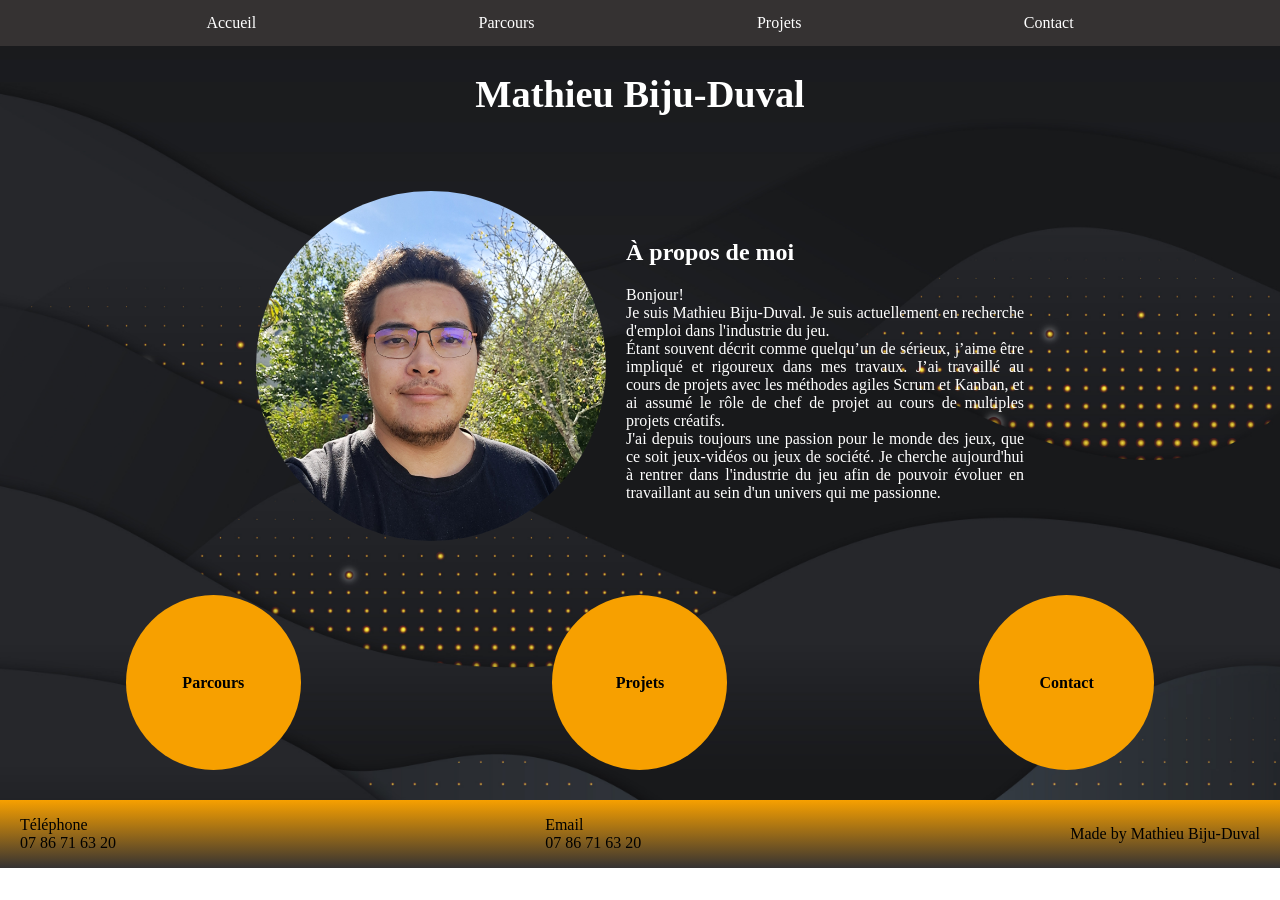
==== index.html @ df8ddd4e "index base done" ====
<!DOCTYPE html>
<html lang="en">
  <head>
    <meta charset="UTF-8">
    <meta name="viewport" content="width=device-width, initial-scale=1.0">
    <meta http-equiv="X-UA-Compatible" content="ie=edge">
    <title>My Website</title>
    <link rel="stylesheet" href="./style.css">
    <link rel="icon" href="./favicon.ico" type="image/x-icon">
  </head>
  <body>
    <header>
      
      <nav>
        <ul>
          <li><a href="./index.html">Accueil</a></li>
          <li><a href="./parcours.html">Parcours</a></li>
          <li><a href="./projets.html">Projets</a></li>
          <li><a href="./contact.html">Contact</a></li>
        </ul>
      </nav>
    <main>
      <div class="title">
        <h1>Mathieu Biju-Duval</h1>
      </div>
        
        <div class="section1">
          
          <div class="presentation">
            <div class="presentationImg">
              <img src="./images/profile.jpg" alt="Photo de profil" class="profile-image">
            </div>
            <div class="presentationTxt">
              <h2>À propos de moi</h2>
              <p>Bonjour!
              <br>Je suis Mathieu Biju-Duval. Je suis actuellement en recherche d'emploi dans l'industrie du jeu.
              <br>Étant souvent décrit comme quelqu’un de sérieux, j’aime être impliqué et rigoureux dans mes travaux. J’ai travaillé au cours de projets avec les méthodes agiles Scrum et Kanban, et ai assumé le rôle de chef de projet au cours de multiples projets créatifs.
              <br>J'ai depuis toujours une passion pour le monde des jeux, que ce soit jeux-vidéos ou jeux de société. Je cherche aujourd'hui à rentrer dans l'industrie du jeu afin de pouvoir évoluer en travaillant au sein d'un univers qui me passionne.
              </p>
            </div>
          </div>
        </div>
        <div class="links">
          <a href="./index.html">
            <div class="circle-text">
              <p>Parcours</p>
            </div>
          </a>
          <a href="./index.html">
            <div class="circle-text">
              <p>Projets</p>
            </div>
          </a>
          <a href="./index.html">
            <div class="circle-text">
              <p>Contact</p>
            </div>
          </a>
        </div>
    </main>
    <script src="index.js"></script>
    <footer>



      <div class="footer-cont">

        <div class="left">
          <p>Téléphone<br>07 86 71 63 20</p>
        </div>

        <div class="middle">
          <p>Email<br>07 86 71 63 20</p>
        </div> 

        <div class="right">
          <p>Made by Mathieu Biju-Duval</p>
        </div>

      </div>
    </footer>
  </body>
</html>
---- style.css ----
/* -------------- Header -------------------*/
ul {
  list-style-type: none;
  margin: 0;
  padding: 0;
  overflow: hidden;
  background-color: rgb(53, 50, 50);
  display: flex;
  justify-content: space-evenly;
  align-items: center;
}

ul li a {
  display: block;
  color: white;
  text-align: center;
  padding: 14px 16px;
  text-decoration: none;
}

ul li a:hover {
  background-color: rgb(247, 160, 0);
}
/* -------------- Body -------------------*/
/* background */
body{
    margin: 0;
    background-image: url("./images/background.jpg");
    background-position: center;
    background-repeat: no-repeat;
    background-size: cover;
}

.title{
    display: flex;
    justify-content: center; /* Center horizontally */
    align-items: center;    /* Center vertically */
    color: white;
    font-size: larger;
    font-weight: bolder;
}

/* alignement et marges 
.section1{
    margin-left: 20px;
    margin-right: 20px;
}*/

.presentation {
    margin: 50px 20%;
    display: flex;
    justify-content: space-evenly; /* Center horizontally */
    align-items: center;    /* Center vertically */
    overflow:auto;
}

/* img cercle */
.profile-image {
    width: 350px;
    height: 350px;
    border-radius: 50%;
    object-fit: cover;
}
/* txt */
.presentationTxt{
    margin: auto;
    margin-left: 20px;
    text-align: justify;
    color: white;
}

/* liens de navigation*/
.links {
    display: flex;
    justify-content: space-evenly; /* Center horizontally */
    align-items: center;    /* Center vertically */
    overflow:auto;
}
.links>a{
    margin: auto;
    text-decoration: none;
}

.circle-text {
  width: 175px;
  aspect-ratio: 1;
  background-color: rgb(247, 160, 0);
  border-radius: 50%;
  color: black;
  
  /* Centers text vertically and horizontally */
  display: flex;
  align-items: center;
  justify-content: center;
  
  font-weight: bold;
}


/* --------------footer -------------------*/
footer{
    margin-top: 30px;
    background: linear-gradient(180deg,rgb(247, 160, 0),rgb(53, 50, 50) );
    width: 100%;
}

.footer-cont{
    display: flex;
    width: 100%;
    flex-direction: row;
    color: black;
}
.left{
    align-self: left;
    margin: auto;
    margin-left: 20px;
}
.middle{
    align-self: middle;
    margin: auto;
}
.right{
    align-self: right;
    margin: auto;
    margin-right: 20px;
}
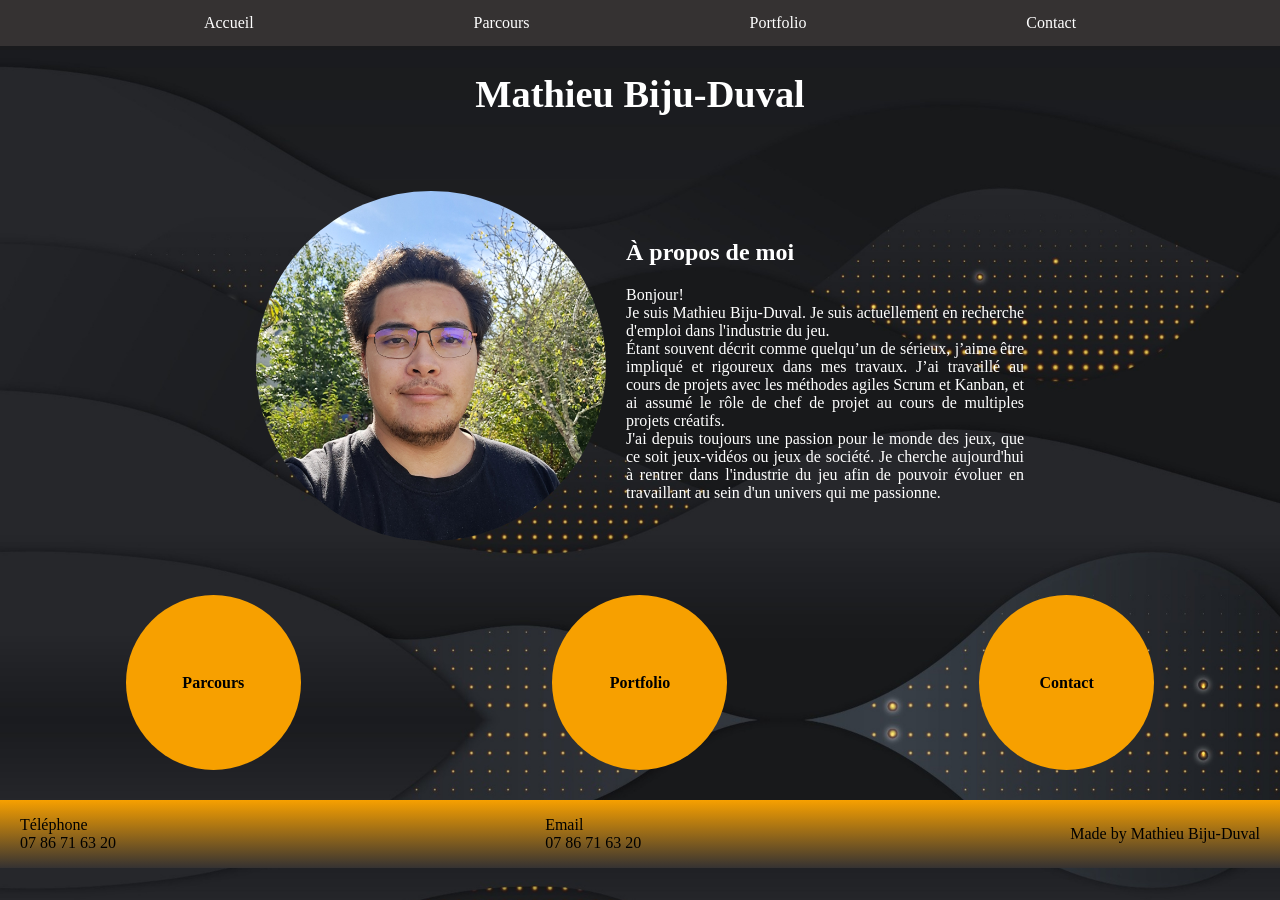
==== commit f31fa19f: "portoflio progress" ====
--- a/index.html
+++ b/index.html
@@ -4,65 +4,59 @@
     <meta charset="UTF-8">
     <meta name="viewport" content="width=device-width, initial-scale=1.0">
     <meta http-equiv="X-UA-Compatible" content="ie=edge">
-    <title>My Website</title>
+    <title>Index Mathieu Biju-Duval</title>
     <link rel="stylesheet" href="./style.css">
     <link rel="icon" href="./favicon.ico" type="image/x-icon">
   </head>
   <body>
     <header>
-      
       <nav>
         <ul>
           <li><a href="./index.html">Accueil</a></li>
           <li><a href="./parcours.html">Parcours</a></li>
-          <li><a href="./projets.html">Projets</a></li>
+          <li><a href="./portfolio.html">Portfolio</a></li>
           <li><a href="./contact.html">Contact</a></li>
         </ul>
       </nav>
+    </header>
     <main>
       <div class="title">
         <h1>Mathieu Biju-Duval</h1>
       </div>
         
-        <div class="section1">
-          
-          <div class="presentation">
-            <div class="presentationImg">
-              <img src="./images/profile.jpg" alt="Photo de profil" class="profile-image">
-            </div>
-            <div class="presentationTxt">
-              <h2>À propos de moi</h2>
-              <p>Bonjour!
-              <br>Je suis Mathieu Biju-Duval. Je suis actuellement en recherche d'emploi dans l'industrie du jeu.
-              <br>Étant souvent décrit comme quelqu’un de sérieux, j’aime être impliqué et rigoureux dans mes travaux. J’ai travaillé au cours de projets avec les méthodes agiles Scrum et Kanban, et ai assumé le rôle de chef de projet au cours de multiples projets créatifs.
-              <br>J'ai depuis toujours une passion pour le monde des jeux, que ce soit jeux-vidéos ou jeux de société. Je cherche aujourd'hui à rentrer dans l'industrie du jeu afin de pouvoir évoluer en travaillant au sein d'un univers qui me passionne.
-              </p>
-            </div>
+        <div class="presentation">
+          <div class="presentationImg">
+            <img src="./images/profile.jpg" alt="Photo de profil" class="profile-image">
+          </div>
+          <div class="presentationTxt">
+            <h2>À propos de moi</h2>
+            <p>Bonjour!
+            <br>Je suis Mathieu Biju-Duval. Je suis actuellement en recherche d'emploi dans l'industrie du jeu.
+            <br>Étant souvent décrit comme quelqu’un de sérieux, j’aime être impliqué et rigoureux dans mes travaux. J’ai travaillé au cours de projets avec les méthodes agiles Scrum et Kanban, et ai assumé le rôle de chef de projet au cours de multiples projets créatifs.
+            <br>J'ai depuis toujours une passion pour le monde des jeux, que ce soit jeux-vidéos ou jeux de société. Je cherche aujourd'hui à rentrer dans l'industrie du jeu afin de pouvoir évoluer en travaillant au sein d'un univers qui me passionne.
+            </p>
           </div>
         </div>
         <div class="links">
-          <a href="./index.html">
+          <a href="./parcours.html">
             <div class="circle-text">
               <p>Parcours</p>
             </div>
           </a>
-          <a href="./index.html">
+          <a href="./portfolio.html">
             <div class="circle-text">
-              <p>Projets</p>
+              <p>Portfolio</p>
             </div>
           </a>
-          <a href="./index.html">
+          <a href="./contact.html">
             <div class="circle-text">
               <p>Contact</p>
             </div>
           </a>
         </div>
     </main>
-    <script src="index.js"></script>
+
     <footer>
-
-
-
       <div class="footer-cont">
 
         <div class="left">
--- a/style.css
+++ b/style.css
@@ -28,14 +28,13 @@
 ul li a:hover {
   background-color: rgb(247, 160, 0);
 }
-/* -------------- Body -------------------*/
+/* -------------- General -------------------*/
 /* background */
 body{
     margin: 0;
-    background-image: url("./images/background.jpg");
-    background-position: center;
-    background-repeat: no-repeat;
-    background-size: cover;
+    background-image: url("./images/background_repeat.jpg");
+    background-repeat: repeat-y;
+    background-size: 100%;
 }
 
 .title{
@@ -47,11 +46,20 @@
     font-weight: bolder;
 }
 
-/* alignement et marges 
-.section1{
-    margin-left: 20px;
-    margin-right: 20px;
-}*/
+.section {
+    margin: 75px 10%;
+    display: flex;
+    justify-content: center; 
+    align-items: center;    
+}
+
+hr {
+  border-color: rgb(247, 160, 0);
+  background-color: rgb(247, 160, 0);
+  height: 2px;
+}
+
+/* -------------- Accueil -------------------*/
 
 .presentation {
     margin: 50px 20%;
@@ -104,6 +112,47 @@
 }
 
 
+/* --------------Parcours-------------------*/
+
+.left_img_big{
+    width: 400px;
+    margin-left: 10%;
+}
+
+.left_img_sml{
+    width: 200px;
+    margin-left: 20%;
+}
+
+.right_txt{
+    width: 1000px;
+    color:white;
+    margin:auto 0px auto 200px;
+    word-wrap: break-word;
+}
+
+
+/* --------------Portfolio-------------------*/
+
+.right_img_big{
+    width: 400px;
+    margin-right: 0%;
+}
+
+.right_img_sml{
+    width: 200px;
+    margin-right: 20%;
+}
+
+.left_txt{
+    width: 1000px;
+    color:white;
+    margin:auto 100px auto 100px;
+    word-wrap: break-word;
+    /*background-color: rgb(247, 160, 0, 0.7);
+    padding: 10px;*/
+}
+
 /* --------------footer -------------------*/
 footer{
     margin-top: 30px;
@@ -130,4 +179,5 @@
     align-self: right;
     margin: auto;
     margin-right: 20px;
-}+}
+
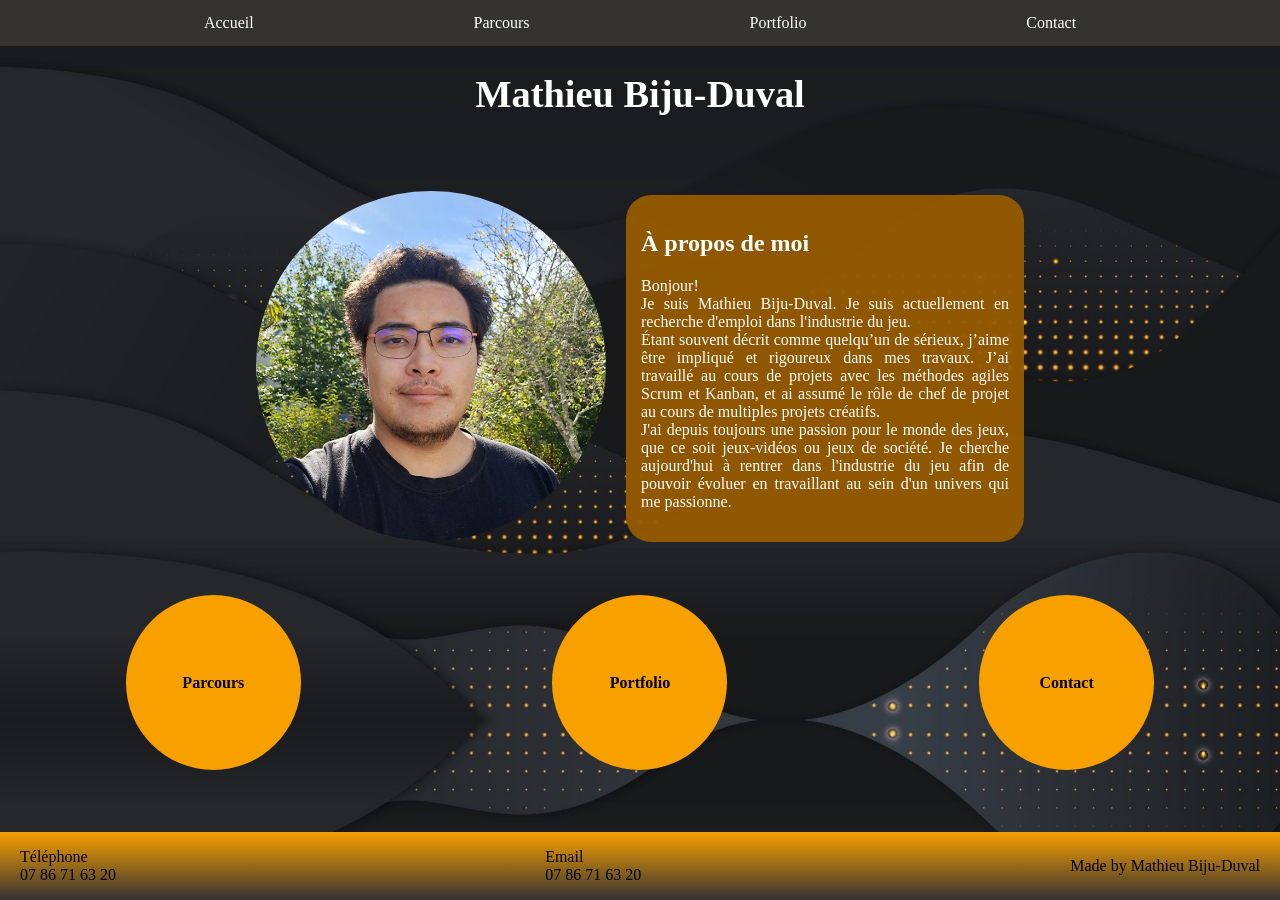
==== commit fe1be4c5: "favico et meta" ====
--- a/index.html
+++ b/index.html
@@ -2,11 +2,14 @@
 <html lang="en">
   <head>
     <meta charset="UTF-8">
-    <meta name="viewport" content="width=device-width, initial-scale=1.0">
+    <meta name="Site Personnel Mathieu Biju-Duval" content="Mathieu Biju-Duval - Page Index Site personnel de présentation">
     <meta http-equiv="X-UA-Compatible" content="ie=edge">
-    <title>Index Mathieu Biju-Duval</title>
+    <title>Mathieu Biju-Duval - Accueil</title>
     <link rel="stylesheet" href="./style.css">
-    <link rel="icon" href="./favicon.ico" type="image/x-icon">
+    <link rel="apple-touch-icon" sizes="180x180" href="./favicon_io/apple-touch-icon.png">
+    <link rel="icon" type="image/png" sizes="32x32" href="./favicon_io/favicon-32x32.png">
+    <link rel="icon" type="image/png" sizes="16x16" href="./favicon_io/favicon-16x16.png">
+    <link rel="manifest" href="./favicon_io/site.webmanifest">
   </head>
   <body>
     <header>
--- a/style.css
+++ b/style.css
@@ -35,6 +35,18 @@
     background-image: url("./images/background_repeat.jpg");
     background-repeat: repeat-y;
     background-size: 100%;
+    min-height: 100vh;
+    display: flex;
+    flex-direction: column;
+}
+    
+main{
+    flex: 1;
+}
+
+header{
+    position: sticky;
+    top:0;
 }
 
 .title{
@@ -46,6 +58,8 @@
     font-weight: bolder;
 }
 
+
+
 .section {
     margin: 75px 10%;
     display: flex;
@@ -57,6 +71,17 @@
   border-color: rgb(247, 160, 0);
   background-color: rgb(247, 160, 0);
   height: 2px;
+}
+
+a{
+    text-decoration: none;
+}
+
+.background{
+    background-color: rgb(247, 160, 0);
+    padding: 15px;
+    border-radius: 25px;
+    color: rgb(0, 0, 0);
 }
 
 /* -------------- Accueil -------------------*/
@@ -82,6 +107,10 @@
     margin-left: 20px;
     text-align: justify;
     color: white;
+    
+    background-color: rgba(151, 91, 2, 0.95);
+    padding: 15px;
+    border-radius: 25px;
 }
 
 /* liens de navigation*/
@@ -129,6 +158,10 @@
     color:white;
     margin:auto 0px auto 200px;
     word-wrap: break-word;
+    
+    /*background-color: rgba(149, 90, 3, 0.8);
+    padding: 10px;
+    border-radius: 25px;*/
 }
 
 
@@ -142,6 +175,11 @@
 .right_img_sml{
     width: 200px;
     margin-right: 20%;
+}
+
+.img_sml{
+    height: 200px;
+    max-width: 300px;
 }
 
 .left_txt{
@@ -149,15 +187,51 @@
     color:white;
     margin:auto 100px auto 100px;
     word-wrap: break-word;
-    /*background-color: rgb(247, 160, 0, 0.7);
-    padding: 10px;*/
-}
+    background-color: rgba(151, 91, 2, 0.95);
+    /*background-color: rgba(206, 125, 3, 0.8); */
+    padding: 10px;
+    border-radius: 25px;
+}
+
+.heightCheck{
+    width: 800px;
+    height: 400px;
+    margin-right: 0%;
+}
+.right_img_corner{
+    width: 200px;
+    margin-right: 20%;
+    position: relative; 
+    bottom: 150px; 
+    left: 250px;
+}
+
+
+.eventail{
+  position: relative;
+  height: 300px;
+}
+.eventail.un {
+  transform: rotate(330deg);
+  
+}
+.eventail.deux {
+    transform: rotate(0deg);
+    right: 80px;
+}
+.eventail.trois {
+  transform: rotate(30deg);
+  bottom: 250px;
+  left: 220px;
+}
+
 
 /* --------------footer -------------------*/
 footer{
     margin-top: 30px;
     background: linear-gradient(180deg,rgb(247, 160, 0),rgb(53, 50, 50) );
     width: 100%;
+    min-height: 50px;
 }
 
 .footer-cont{
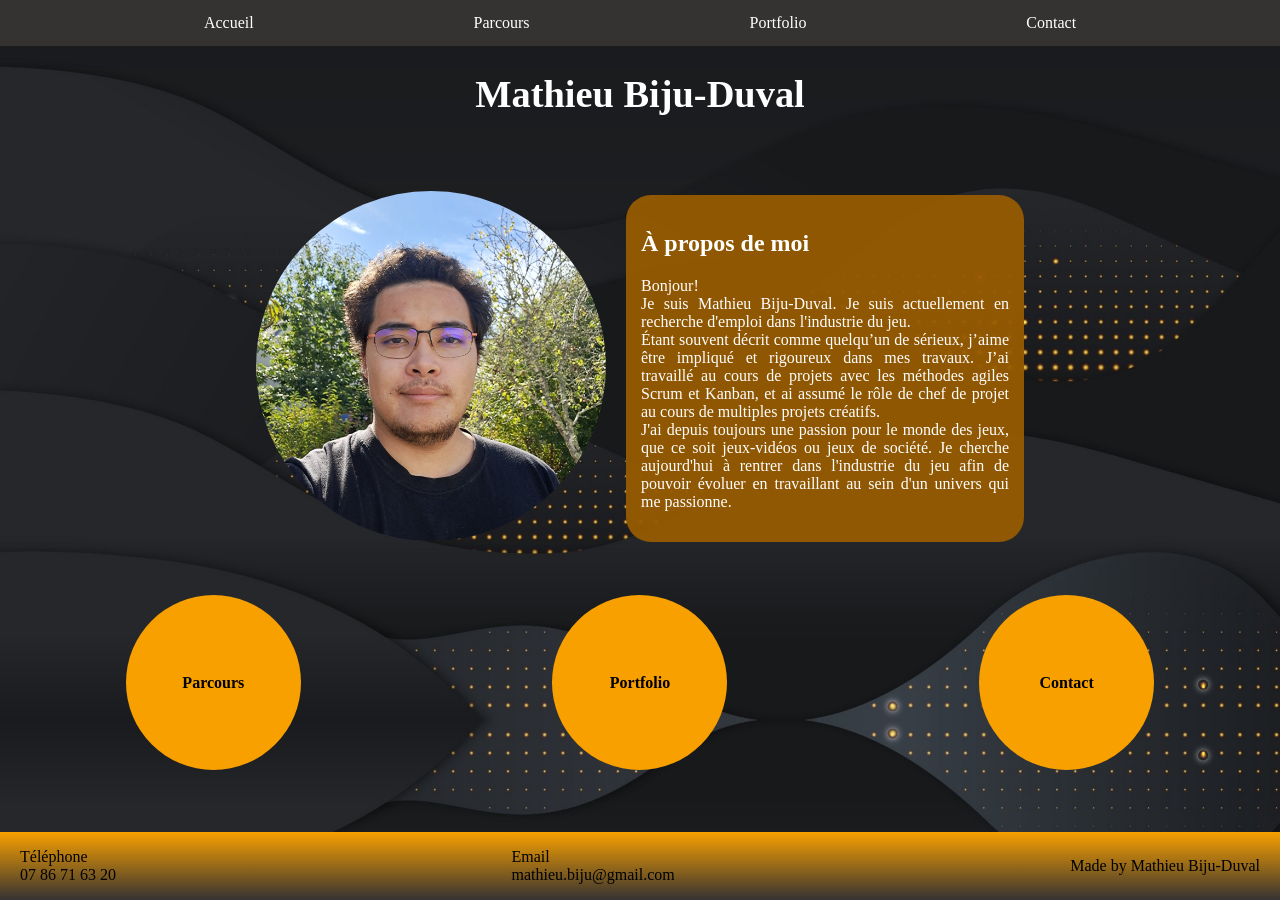
==== commit f1603a98: "fixed footer text" ====
--- a/index.html
+++ b/index.html
@@ -67,7 +67,7 @@
         </div>
 
         <div class="middle">
-          <p>Email<br>07 86 71 63 20</p>
+          <p>Email<br>mathieu.biju@gmail.com</p>
         </div> 
 
         <div class="right">
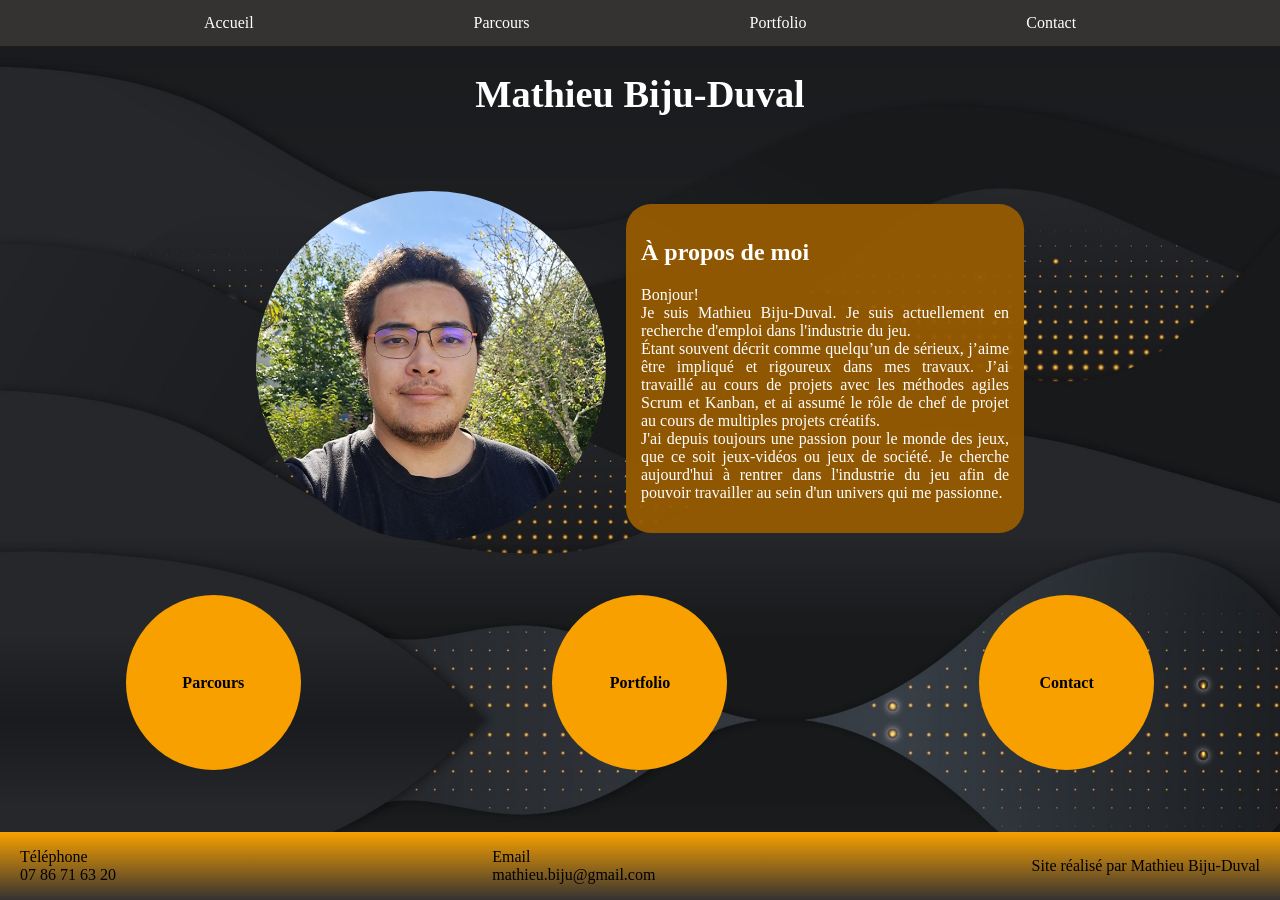
==== commit 54d18695: "fixed main de carte eikrum" ====
--- a/index.html
+++ b/index.html
@@ -36,7 +36,7 @@
             <p>Bonjour!
             <br>Je suis Mathieu Biju-Duval. Je suis actuellement en recherche d'emploi dans l'industrie du jeu.
             <br>Étant souvent décrit comme quelqu’un de sérieux, j’aime être impliqué et rigoureux dans mes travaux. J’ai travaillé au cours de projets avec les méthodes agiles Scrum et Kanban, et ai assumé le rôle de chef de projet au cours de multiples projets créatifs.
-            <br>J'ai depuis toujours une passion pour le monde des jeux, que ce soit jeux-vidéos ou jeux de société. Je cherche aujourd'hui à rentrer dans l'industrie du jeu afin de pouvoir évoluer en travaillant au sein d'un univers qui me passionne.
+            <br>J'ai depuis toujours une passion pour le monde des jeux, que ce soit jeux-vidéos ou jeux de société. Je cherche aujourd'hui à rentrer dans l'industrie du jeu afin de pouvoir travailler au sein d'un univers qui me passionne.
             </p>
           </div>
         </div>
@@ -71,7 +71,7 @@
         </div> 
 
         <div class="right">
-          <p>Made by Mathieu Biju-Duval</p>
+          <p>Site réalisé par Mathieu Biju-Duval</p>
         </div>
 
       </div>
--- a/style.css
+++ b/style.css
@@ -207,22 +207,40 @@
 }
 
 
-.eventail{
+.hand{
+  /* La main s'adapte à son conteneur */
   position: relative;
-  height: 300px;
-}
-.eventail.un {
-  transform: rotate(330deg);
-  
-}
-.eventail.deux {
-    transform: rotate(0deg);
-    right: 80px;
-}
-.eventail.trois {
-  transform: rotate(30deg);
-  bottom: 250px;
-  left: 220px;
+  height: 250px;
+  aspect-ratio: 3 / 2;
+  margin-inline: auto;
+}
+
+.card {
+  position: absolute;
+  width: 50%;
+  height: auto;
+  top: 5%;
+  border-radius: 8px;
+  box-shadow: 0 4px 12px #0003;
+  transform-origin: bottom center;
+}
+
+.card-left {
+  left: 0;
+  transform: rotate(-15deg);
+  z-index: 1;
+}
+
+.card-middle {
+  left: 24%;
+  transform: rotate(-2deg);
+  z-index: 2;
+}
+
+.card-right {
+  left: 48%;
+  transform: rotate(12deg);
+  z-index: 3;
 }
 
 
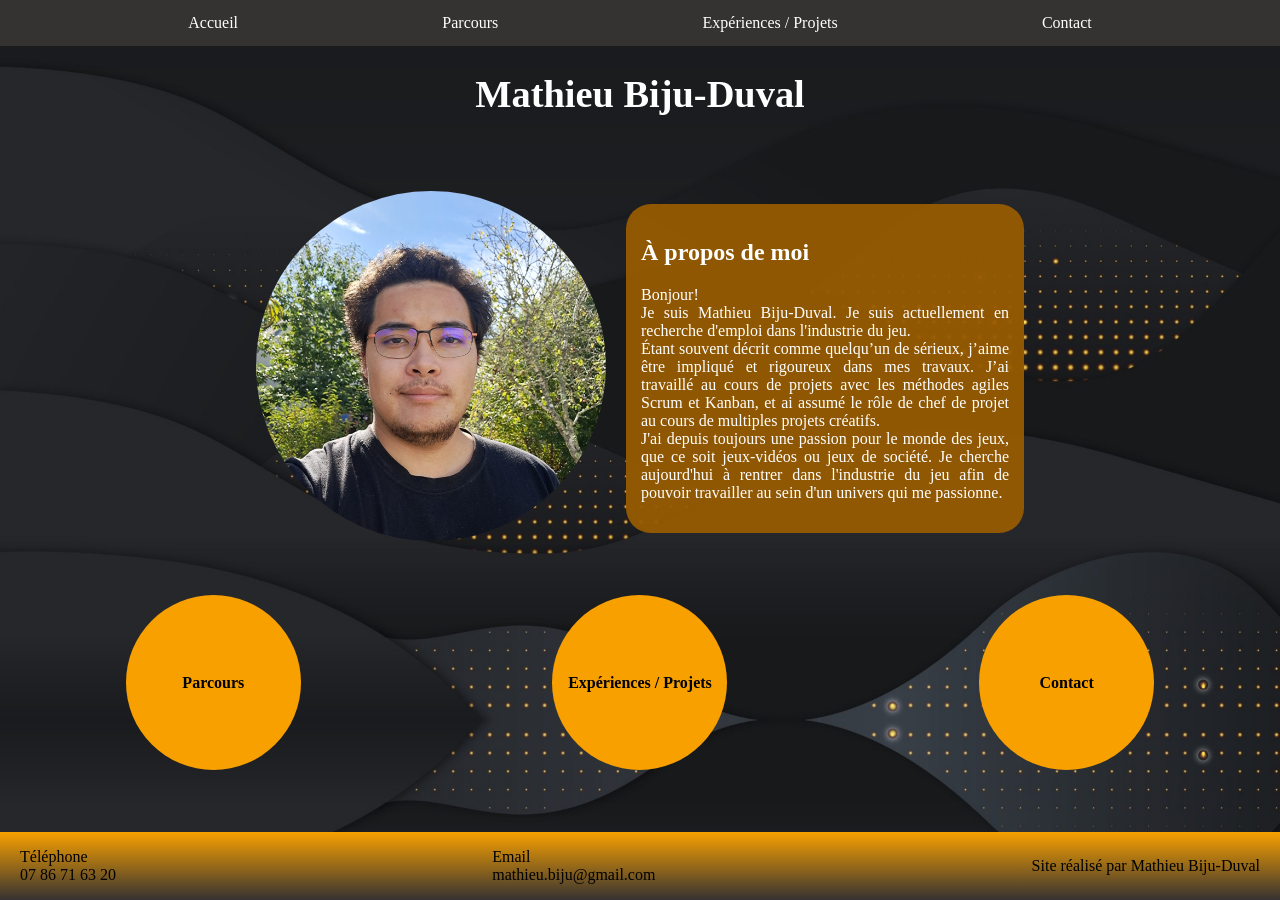
==== commit 7fa9b63a: "fixes" ====
--- a/index.html
+++ b/index.html
@@ -17,7 +17,7 @@
         <ul>
           <li><a href="./index.html">Accueil</a></li>
           <li><a href="./parcours.html">Parcours</a></li>
-          <li><a href="./portfolio.html">Portfolio</a></li>
+          <li><a href="./portfolio.html">Expériences / Projets</a></li>
           <li><a href="./contact.html">Contact</a></li>
         </ul>
       </nav>
@@ -48,7 +48,7 @@
           </a>
           <a href="./portfolio.html">
             <div class="circle-text">
-              <p>Portfolio</p>
+              <p>Expériences / Projets</p>
             </div>
           </a>
           <a href="./contact.html">
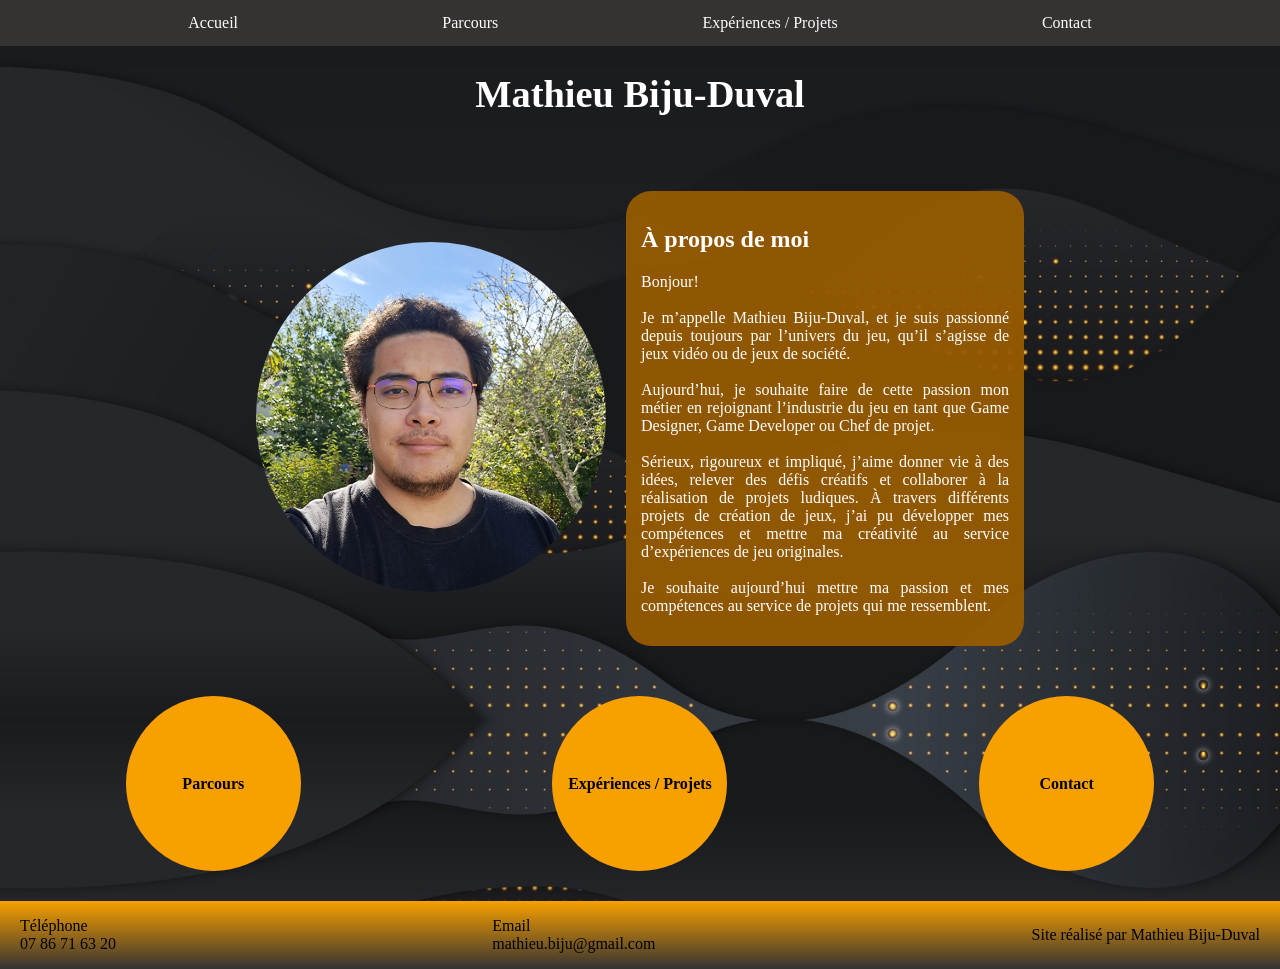
==== commit 1cd825ab: "réécriture des paragraphes et suppression derniers projets" ====
--- a/index.html
+++ b/index.html
@@ -34,10 +34,11 @@
           <div class="presentationTxt">
             <h2>À propos de moi</h2>
             <p>Bonjour!
-            <br>Je suis Mathieu Biju-Duval. Je suis actuellement en recherche d'emploi dans l'industrie du jeu.
-            <br>Étant souvent décrit comme quelqu’un de sérieux, j’aime être impliqué et rigoureux dans mes travaux. J’ai travaillé au cours de projets avec les méthodes agiles Scrum et Kanban, et ai assumé le rôle de chef de projet au cours de multiples projets créatifs.
-            <br>J'ai depuis toujours une passion pour le monde des jeux, que ce soit jeux-vidéos ou jeux de société. Je cherche aujourd'hui à rentrer dans l'industrie du jeu afin de pouvoir travailler au sein d'un univers qui me passionne.
-            </p>
+            <br><br>Je m’appelle Mathieu Biju-Duval, et je suis passionné depuis toujours par l’univers du jeu, qu’il s’agisse de jeux vidéo ou de jeux de société.
+            <br><br>Aujourd’hui, je souhaite faire de cette passion mon métier en rejoignant l’industrie du jeu en tant que Game Designer, Game Developer ou Chef de projet.
+            <br><br>Sérieux, rigoureux et impliqué, j’aime donner vie à des idées, relever des défis créatifs et collaborer à la réalisation de projets ludiques. À travers différents projets de création de jeux, j’ai pu développer mes compétences et mettre ma créativité au service d’expériences de jeu originales.
+            <br><br>Je souhaite aujourd’hui mettre ma passion et mes compétences au service de projets qui me ressemblent.
+          </p>
           </div>
         </div>
         <div class="links">
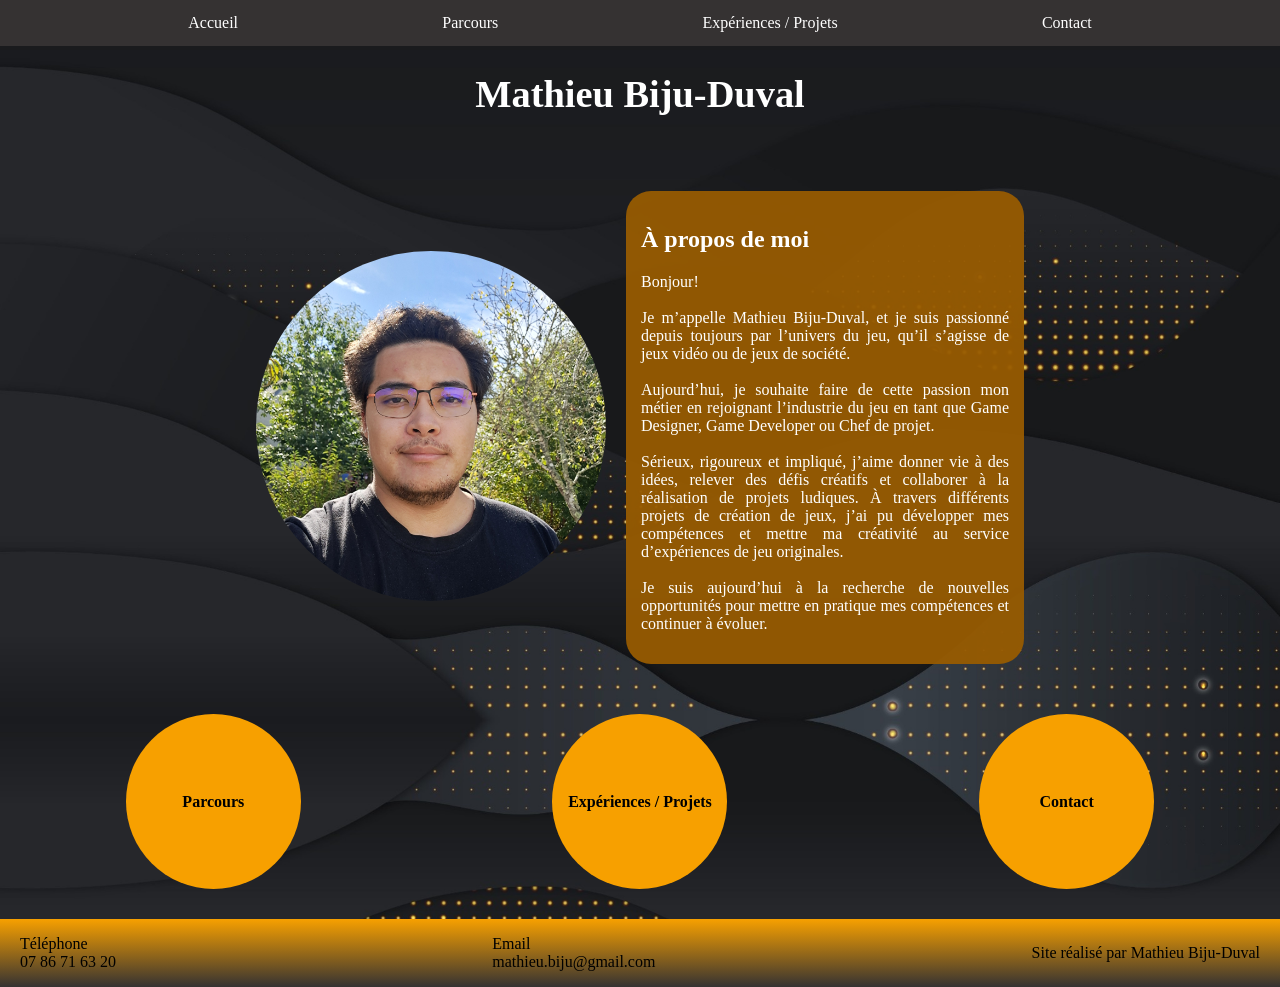
==== commit 331496d3: "changed intro" ====
--- a/index.html
+++ b/index.html
@@ -37,7 +37,7 @@
             <br><br>Je m’appelle Mathieu Biju-Duval, et je suis passionné depuis toujours par l’univers du jeu, qu’il s’agisse de jeux vidéo ou de jeux de société.
             <br><br>Aujourd’hui, je souhaite faire de cette passion mon métier en rejoignant l’industrie du jeu en tant que Game Designer, Game Developer ou Chef de projet.
             <br><br>Sérieux, rigoureux et impliqué, j’aime donner vie à des idées, relever des défis créatifs et collaborer à la réalisation de projets ludiques. À travers différents projets de création de jeux, j’ai pu développer mes compétences et mettre ma créativité au service d’expériences de jeu originales.
-            <br><br>Je souhaite aujourd’hui mettre ma passion et mes compétences au service de projets qui me ressemblent.
+            <br><br>Je suis aujourd’hui à la recherche de nouvelles opportunités pour mettre en pratique mes compétences et continuer à évoluer.
           </p>
           </div>
         </div>
